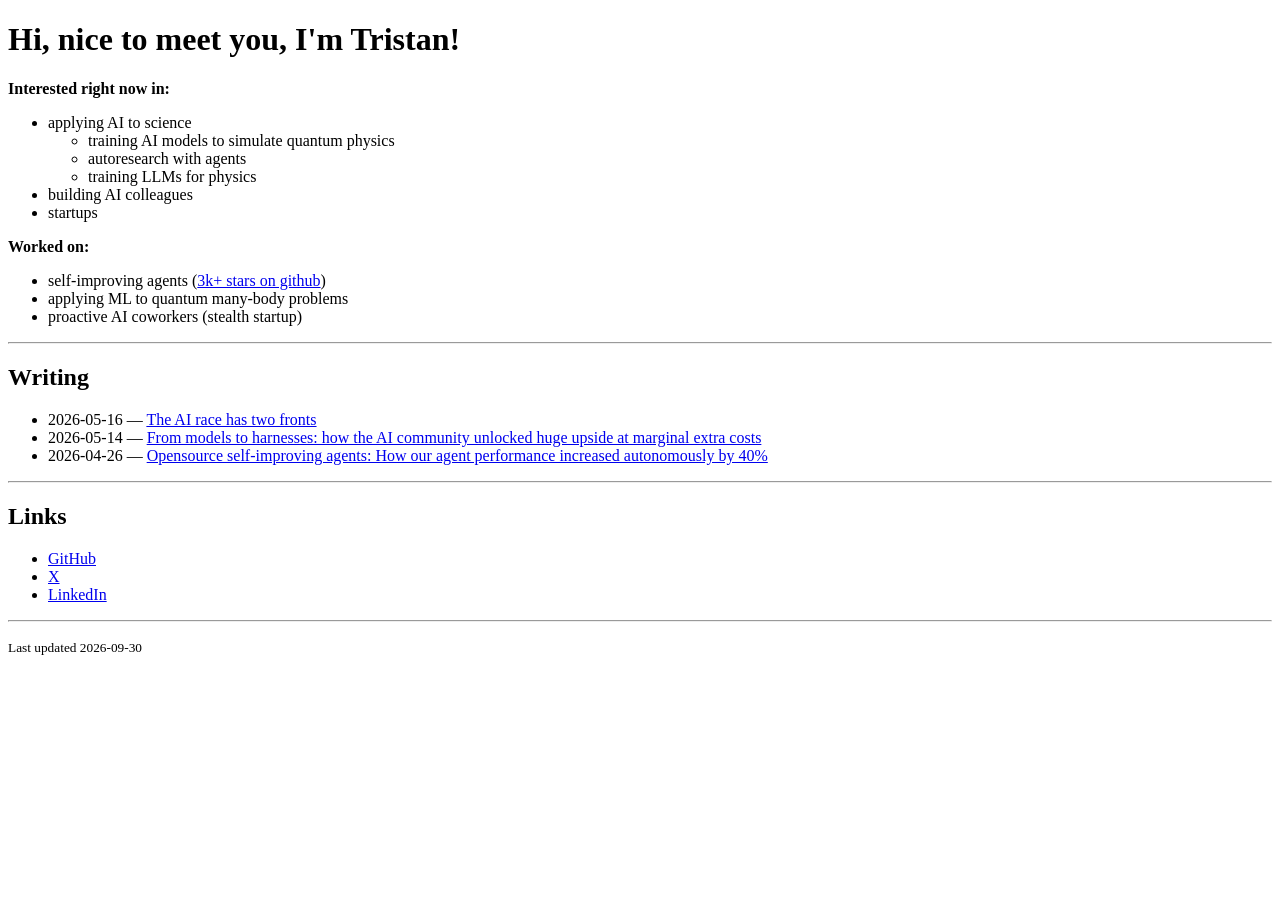
==== index.html @ 32a4ce1a "Update intro, interests and past work Co-Authored-By: Claude Opus 5.5 <noreply@anthropic.com>" ====
<!DOCTYPE html>
<html lang="en">
<head>
<meta charset="utf-8">
<meta name="viewport" content="width=device-width, initial-scale=1">
<title>Tristan Zerweck</title>
</head>
<body>

<h1>Hi, nice to meet you, I'm Tristan!</h1>

<p><b>Interested right now in:</b></p>
<ul>
  <li>applying AI to science
    <ul>
      <li>training AI models to simulate quantum physics</li>
      <li>autoresearch with agents</li>
      <li>training LLMs for physics</li>
    </ul>
  </li>
  <li>building AI colleagues</li>
  <li>startups</li>
</ul>

<p><b>Worked on:</b></p>
<ul>
  <li>self-improving agents (<a href="https://github.com/kayba-ai">3k+ stars on github</a>)</li>
  <li>applying ML to quantum many-body problems</li>
  <li>proactive AI coworkers (stealth startup)</li>
</ul>

<hr>

<h2>Writing</h2>
<ul>
  <li>2026-05-16 &mdash; <a href="https://x.com/ta_eis_eauton/status/2055506010950012963">The AI race has two fronts</a></li>
  <li>2026-05-14 &mdash; <a href="https://x.com/ta_eis_eauton/status/2054738198233075817">From models to harnesses: how the AI community unlocked huge upside at marginal extra costs</a></li>
  <li>2026-04-26 &mdash; <a href="https://x.com/ta_eis_eauton/status/2048363905882137005">Opensource self-improving agents: How our agent performance increased autonomously by 40%</a></li>
</ul>

<hr>

<h2>Links</h2>
<ul>
  <li><a href="https://github.com/tzerweck">GitHub</a></li>
  <li><a href="https://x.com/ta_eis_eauton">X</a></li>
  <li><a href="https://www.linkedin.com/in/tristanzerweck/">LinkedIn</a></li>
</ul>

<hr>
<p><small>Last updated 2026-09-30</small></p>

</body>
</html>
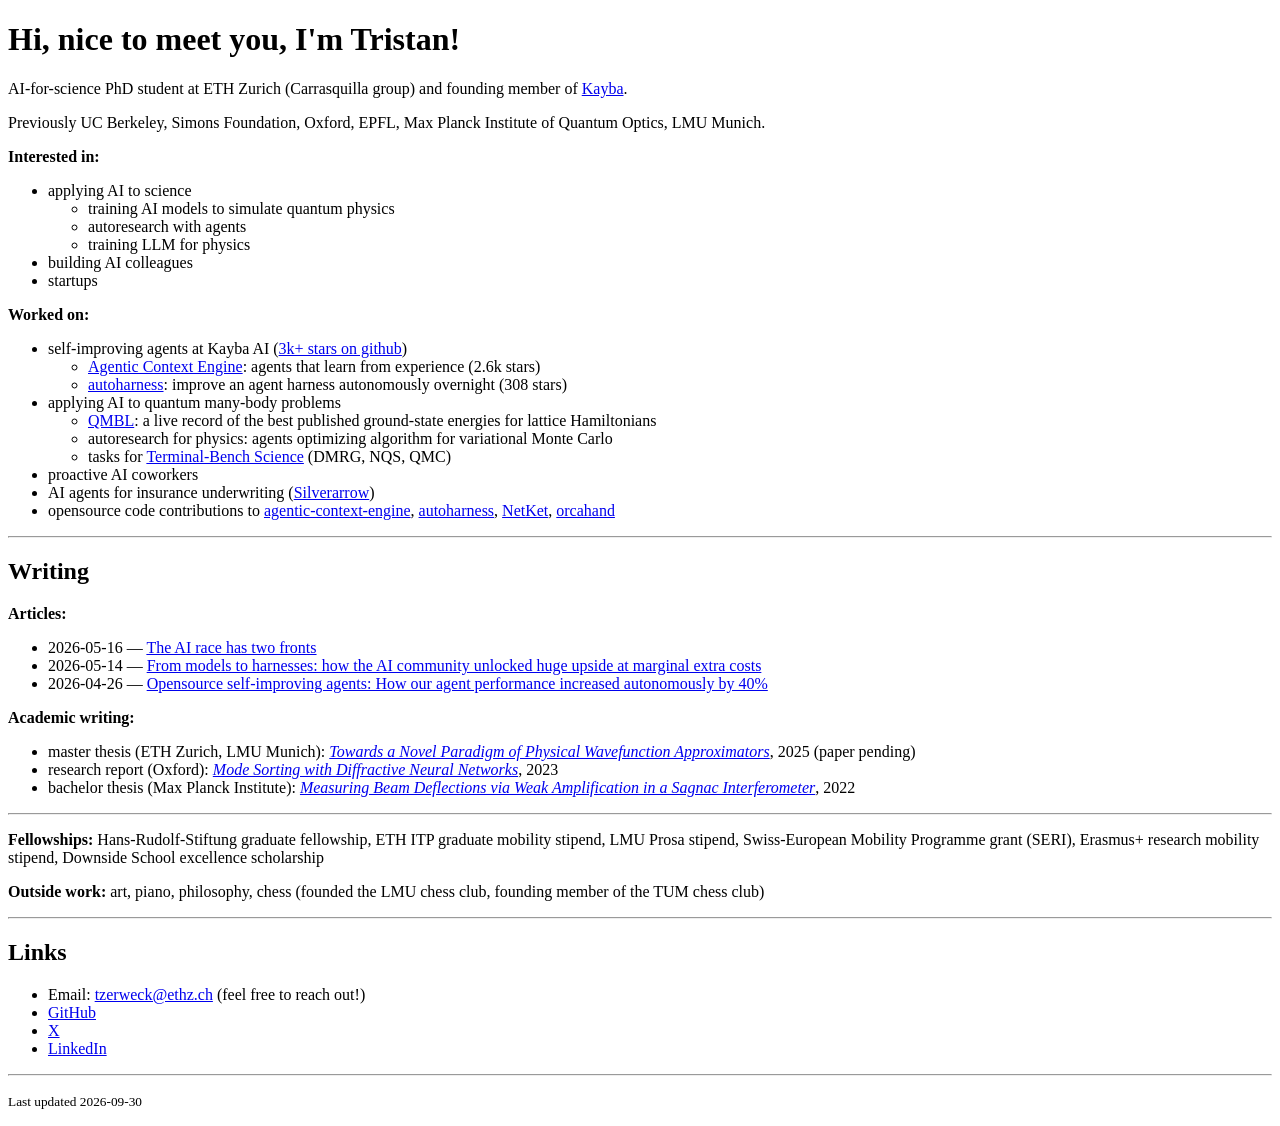
==== commit c4d6412d: "Rewrite page: bio, work, academic writing PDFs, fellowships Master thesis copy has the student ID re" ====
--- a/index.html
+++ b/index.html
@@ -9,13 +9,17 @@
 
 <h1>Hi, nice to meet you, I'm Tristan!</h1>
 
-<p><b>Interested right now in:</b></p>
+<p>AI-for-science PhD student at ETH Zurich (Carrasquilla group) and founding member of <a href="https://kayba.ai">Kayba</a>.</p>
+
+<p>Previously UC Berkeley, Simons Foundation, Oxford, EPFL, Max Planck Institute of Quantum Optics, LMU Munich.</p>
+
+<p><b>Interested in:</b></p>
 <ul>
   <li>applying AI to science
     <ul>
       <li>training AI models to simulate quantum physics</li>
       <li>autoresearch with agents</li>
-      <li>training LLMs for physics</li>
+      <li>training LLM for physics</li>
     </ul>
   </li>
   <li>building AI colleagues</li>
@@ -24,24 +28,53 @@
 
 <p><b>Worked on:</b></p>
 <ul>
-  <li>self-improving agents (<a href="https://github.com/kayba-ai">3k+ stars on github</a>)</li>
-  <li>applying ML to quantum many-body problems</li>
-  <li>proactive AI coworkers (stealth startup)</li>
+  <li>self-improving agents at Kayba AI (<a href="https://github.com/kayba-ai">3k+ stars on github</a>)
+    <ul>
+      <li><a href="https://github.com/kayba-ai/agentic-context-engine">Agentic Context Engine</a>: agents that learn from experience (2.6k stars)</li>
+      <li><a href="https://github.com/kayba-ai/autoharness">autoharness</a>: improve an agent harness autonomously overnight (308 stars)</li>
+    </ul>
+  </li>
+  <li>applying AI to quantum many-body problems
+    <ul>
+      <li><a href="https://qmbl.org">QMBL</a>: a live record of the best published ground-state energies for lattice Hamiltonians</li>
+      <li>autoresearch for physics: agents optimizing algorithm for variational Monte Carlo</li>
+      <li>tasks for <a href="https://github.com/harbor-framework/terminal-bench-science">Terminal-Bench Science</a> (DMRG, NQS, QMC)</li>
+    </ul>
+  </li>
+  <li>proactive AI coworkers</li>
+  <li>AI agents for insurance underwriting (<a href="https://silverarrow.pro">Silverarrow</a>)</li>
+  <li>opensource code contributions to <a href="https://github.com/kayba-ai/agentic-context-engine">agentic-context-engine</a>, <a href="https://github.com/kayba-ai/autoharness">autoharness</a>, <a href="https://github.com/netket/netket">NetKet</a>, <a href="https://github.com/orcahand/orca_core">orcahand</a></li>
 </ul>
 
 <hr>
 
 <h2>Writing</h2>
+
+<p><b>Articles:</b></p>
 <ul>
   <li>2026-05-16 &mdash; <a href="https://x.com/ta_eis_eauton/status/2055506010950012963">The AI race has two fronts</a></li>
   <li>2026-05-14 &mdash; <a href="https://x.com/ta_eis_eauton/status/2054738198233075817">From models to harnesses: how the AI community unlocked huge upside at marginal extra costs</a></li>
   <li>2026-04-26 &mdash; <a href="https://x.com/ta_eis_eauton/status/2048363905882137005">Opensource self-improving agents: How our agent performance increased autonomously by 40%</a></li>
 </ul>
 
+<p><b>Academic writing:</b></p>
+<ul>
+  <li>master thesis (ETH Zurich, LMU Munich): <a href="master-thesis.pdf"><i>Towards a Novel Paradigm of Physical Wavefunction Approximators</i></a>, 2025 (paper pending)</li>
+  <li>research report (Oxford): <a href="quantech-report.pdf"><i>Mode Sorting with Diffractive Neural Networks</i></a>, 2023</li>
+  <li>bachelor thesis (Max Planck Institute): <a href="bachelor-thesis.pdf"><i>Measuring Beam Deflections via Weak Amplification in a Sagnac Interferometer</i></a>, 2022</li>
+</ul>
+
+<hr>
+
+<p><b>Fellowships:</b> Hans-Rudolf-Stiftung graduate fellowship, ETH ITP graduate mobility stipend, LMU Prosa stipend, Swiss-European Mobility Programme grant (SERI), Erasmus+ research mobility stipend, Downside School excellence scholarship</p>
+
+<p><b>Outside work:</b> art, piano, philosophy, chess (founded the LMU chess club, founding member of the TUM chess club)</p>
+
 <hr>
 
 <h2>Links</h2>
 <ul>
+  <li>Email: <a href="mailto:tzerweck@ethz.ch">tzerweck@ethz.ch</a> (feel free to reach out!)</li>
   <li><a href="https://github.com/tzerweck">GitHub</a></li>
   <li><a href="https://x.com/ta_eis_eauton">X</a></li>
   <li><a href="https://www.linkedin.com/in/tristanzerweck/">LinkedIn</a></li>
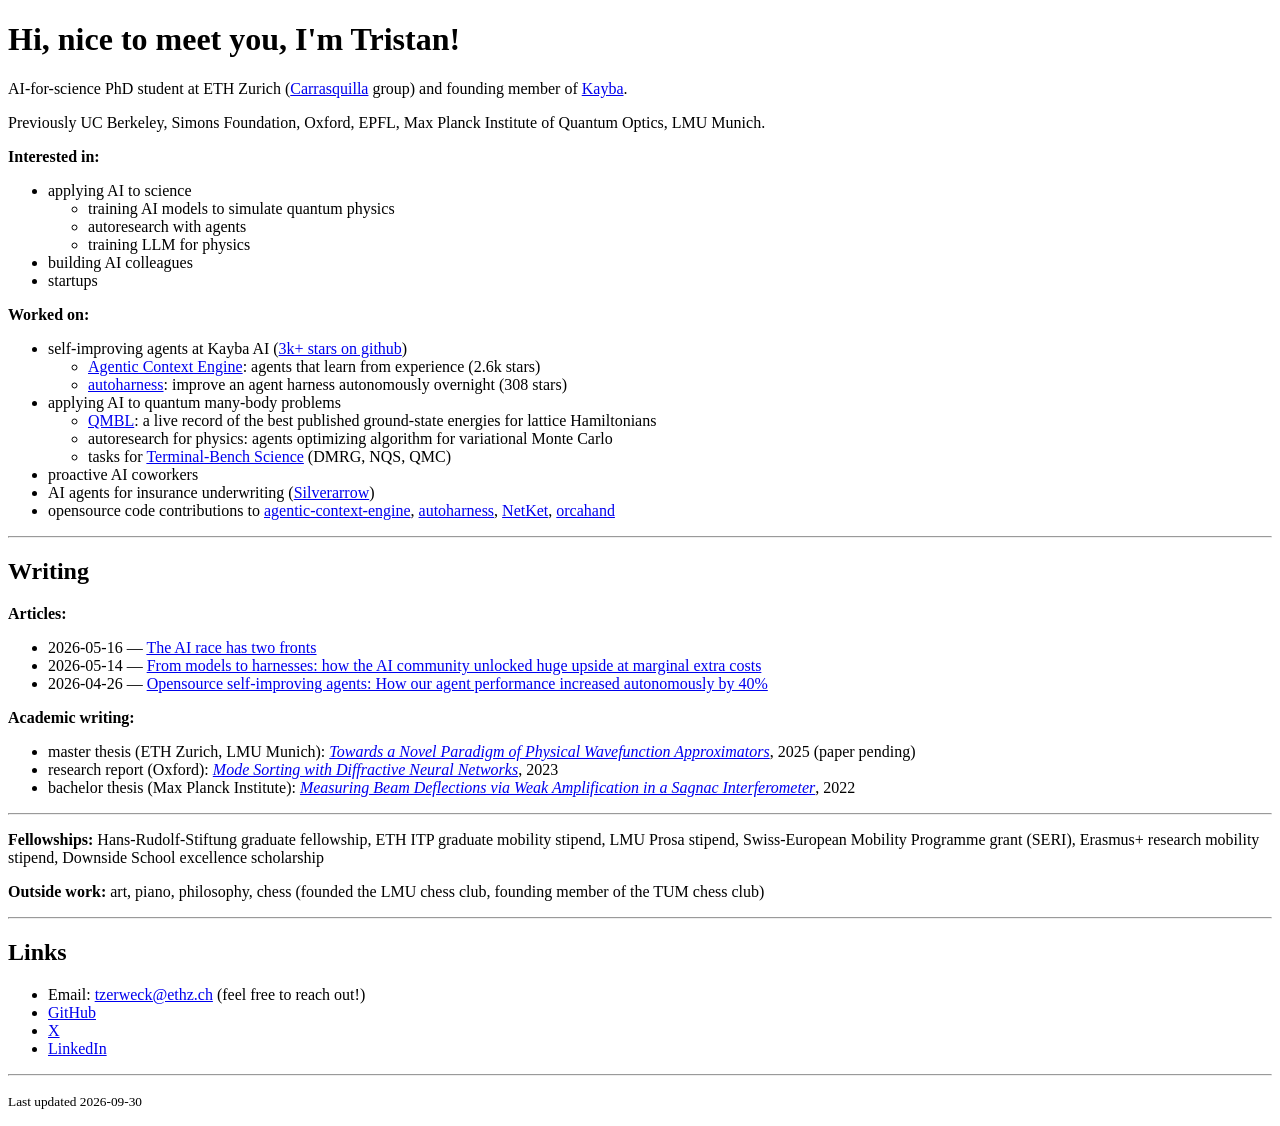
==== commit 3b4eb442: "Link Carrasquilla group page Co-Authored-By: Claude Opus 5.5 <noreply@anthropic.com>" ====
--- a/index.html
+++ b/index.html
@@ -9,7 +9,7 @@
 
 <h1>Hi, nice to meet you, I'm Tristan!</h1>
 
-<p>AI-for-science PhD student at ETH Zurich (Carrasquilla group) and founding member of <a href="https://kayba.ai">Kayba</a>.</p>
+<p>AI-for-science PhD student at ETH Zurich (<a href="https://www.phys.ethz.ch/the-department/people/person-detail.jcarrasquill.html">Carrasquilla</a> group) and founding member of <a href="https://kayba.ai">Kayba</a>.</p>
 
 <p>Previously UC Berkeley, Simons Foundation, Oxford, EPFL, Max Planck Institute of Quantum Optics, LMU Munich.</p>
 
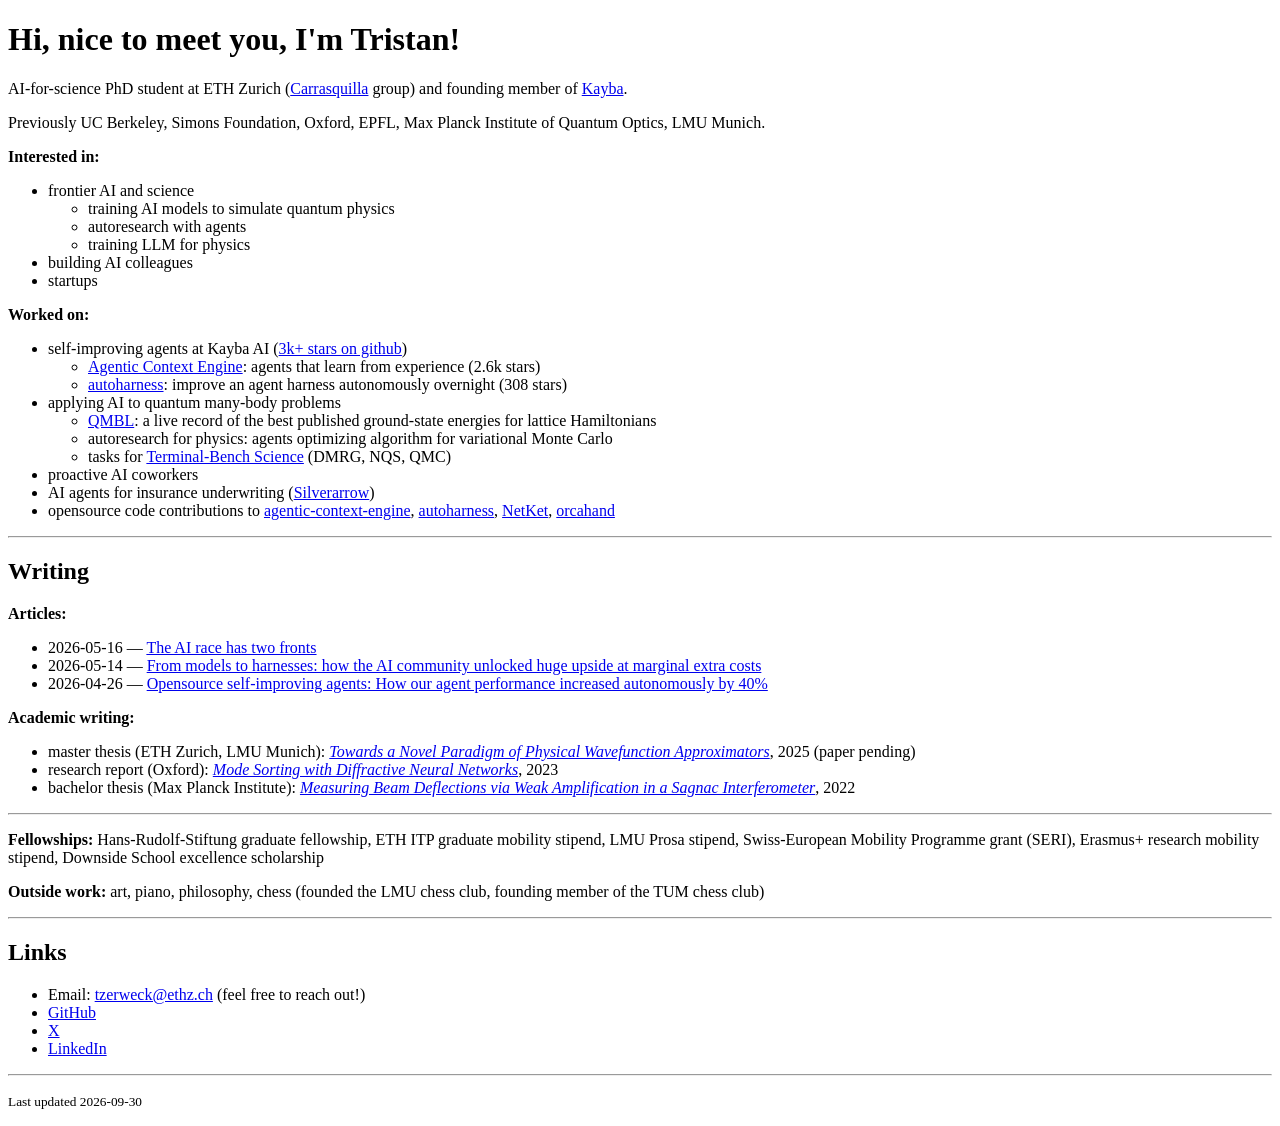
==== commit b04a6fa4: "Interests: frontier AI and science Co-Authored-By: Claude Opus 5.5 <noreply@anthropic.com>" ====
--- a/index.html
+++ b/index.html
@@ -15,7 +15,7 @@
 
 <p><b>Interested in:</b></p>
 <ul>
-  <li>applying AI to science
+  <li>frontier AI and science
     <ul>
       <li>training AI models to simulate quantum physics</li>
       <li>autoresearch with agents</li>
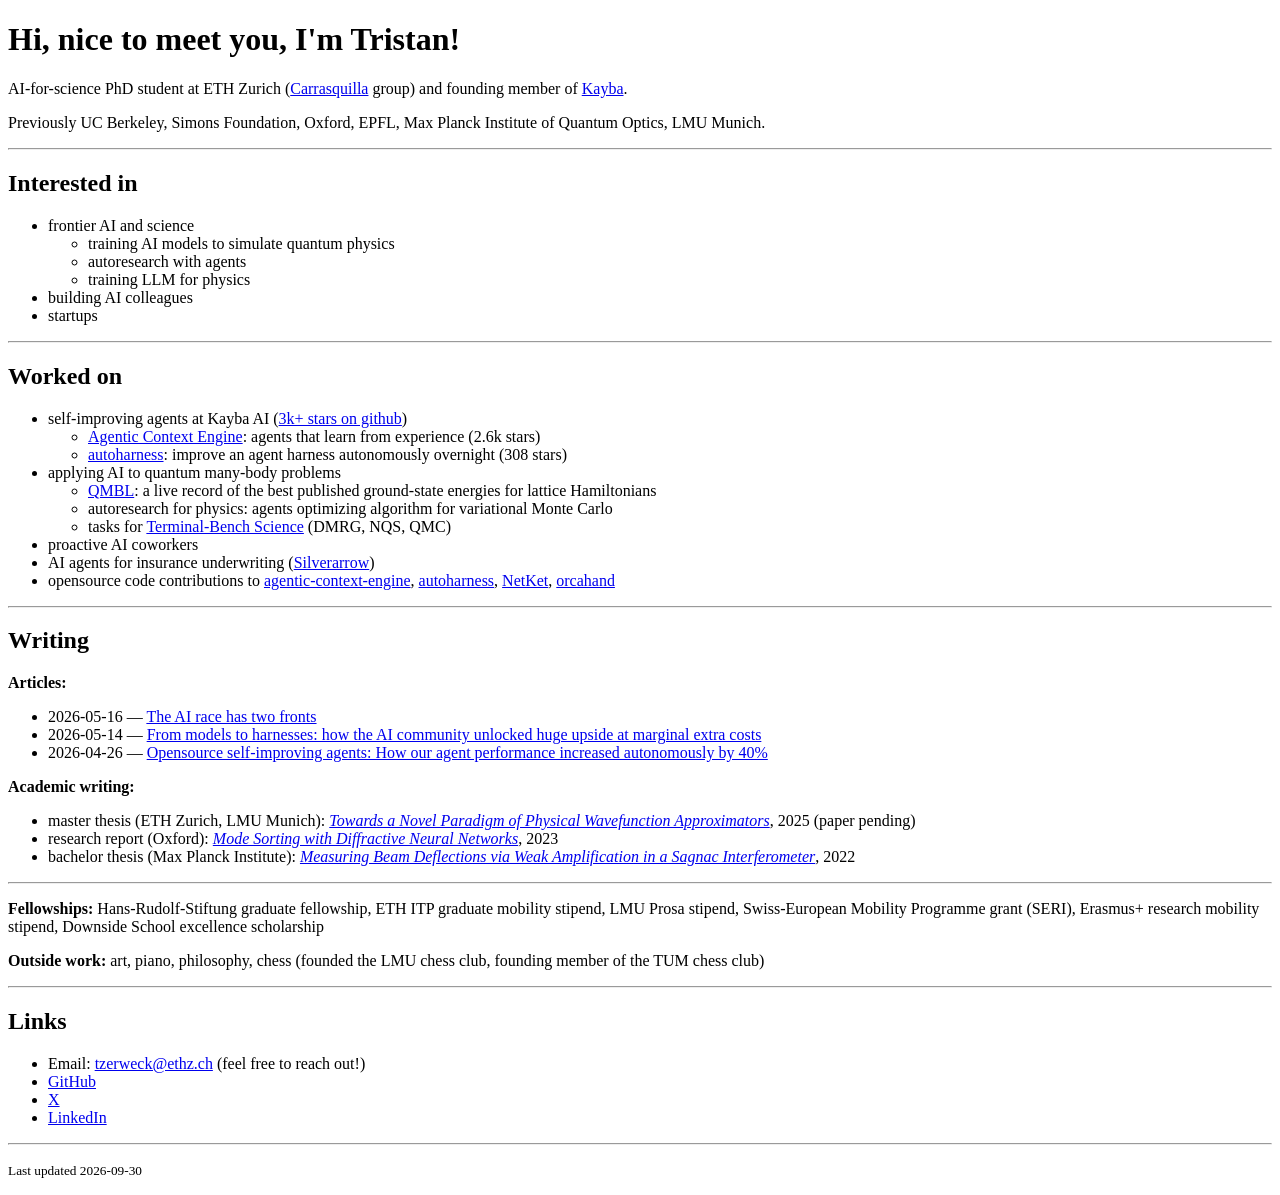
==== commit 277b1e12: "Make Interested in / Worked on full sections Co-Authored-By: Claude Opus 5.5 <noreply@anthropic.com>" ====
--- a/index.html
+++ b/index.html
@@ -13,7 +13,9 @@
 
 <p>Previously UC Berkeley, Simons Foundation, Oxford, EPFL, Max Planck Institute of Quantum Optics, LMU Munich.</p>
 
-<p><b>Interested in:</b></p>
+<hr>
+
+<h2>Interested in</h2>
 <ul>
   <li>frontier AI and science
     <ul>
@@ -26,7 +28,9 @@
   <li>startups</li>
 </ul>
 
-<p><b>Worked on:</b></p>
+<hr>
+
+<h2>Worked on</h2>
 <ul>
   <li>self-improving agents at Kayba AI (<a href="https://github.com/kayba-ai">3k+ stars on github</a>)
     <ul>
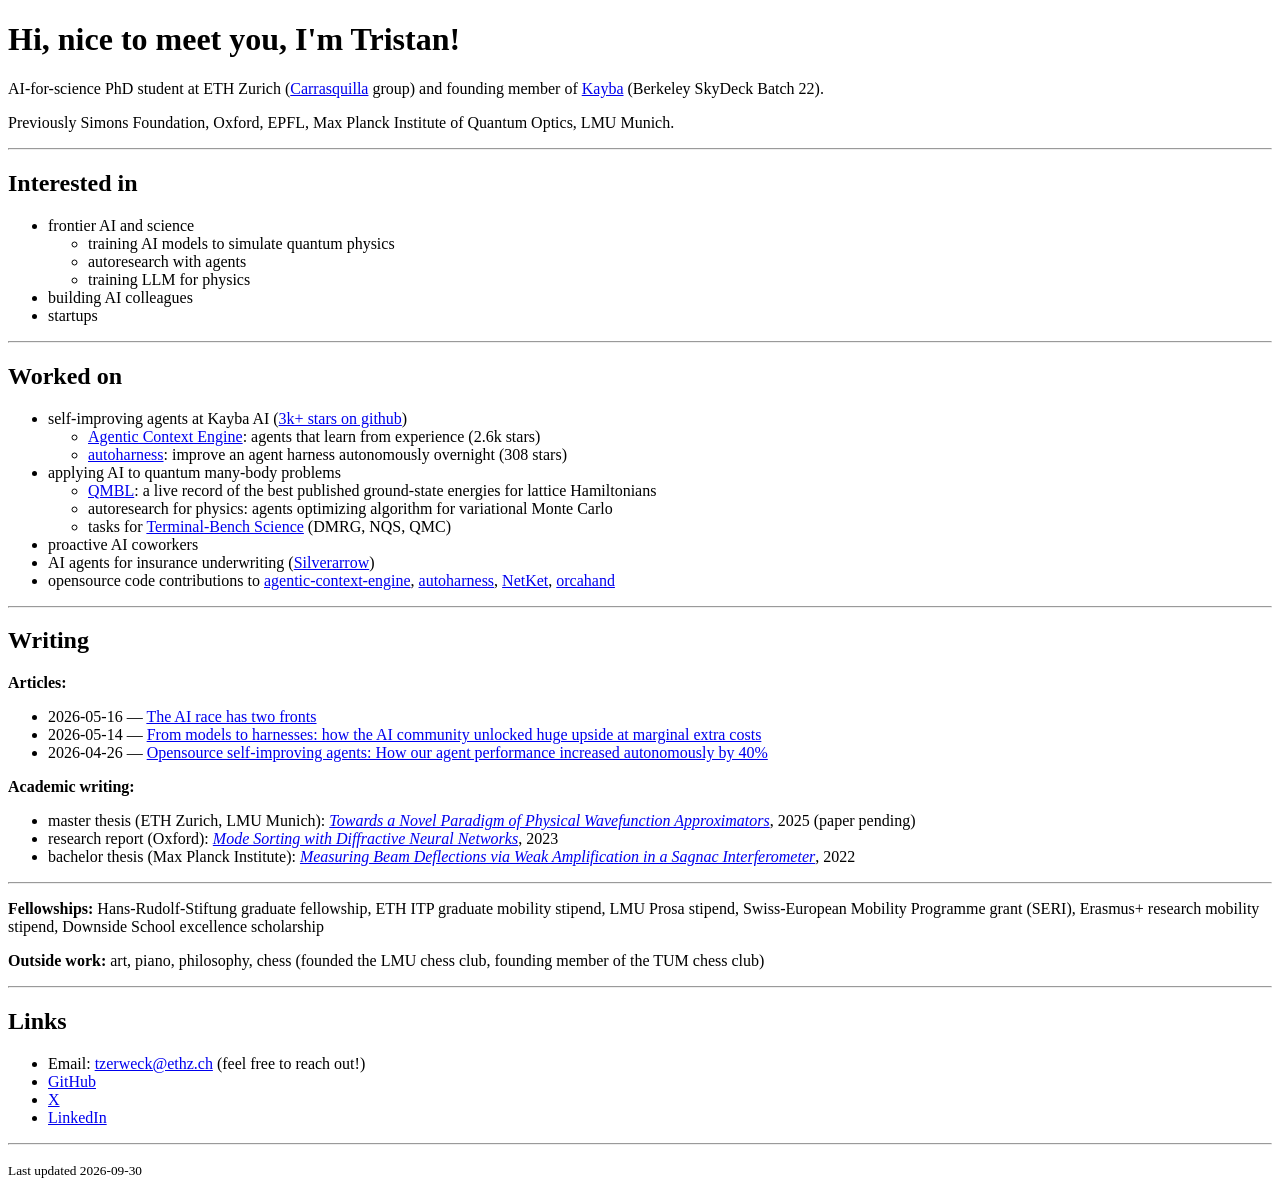
==== commit e0dfcc11: "Bio: Kayba (Berkeley SkyDeck Batch 22); drop UC Berkeley from Previously Co-Authored-By: Claude Opus" ====
--- a/index.html
+++ b/index.html
@@ -9,9 +9,9 @@
 
 <h1>Hi, nice to meet you, I'm Tristan!</h1>
 
-<p>AI-for-science PhD student at ETH Zurich (<a href="https://www.phys.ethz.ch/the-department/people/person-detail.jcarrasquill.html">Carrasquilla</a> group) and founding member of <a href="https://kayba.ai">Kayba</a>.</p>
+<p>AI-for-science PhD student at ETH Zurich (<a href="https://www.phys.ethz.ch/the-department/people/person-detail.jcarrasquill.html">Carrasquilla</a> group) and founding member of <a href="https://kayba.ai">Kayba</a> (Berkeley SkyDeck Batch 22).</p>
 
-<p>Previously UC Berkeley, Simons Foundation, Oxford, EPFL, Max Planck Institute of Quantum Optics, LMU Munich.</p>
+<p>Previously Simons Foundation, Oxford, EPFL, Max Planck Institute of Quantum Optics, LMU Munich.</p>
 
 <hr>
 
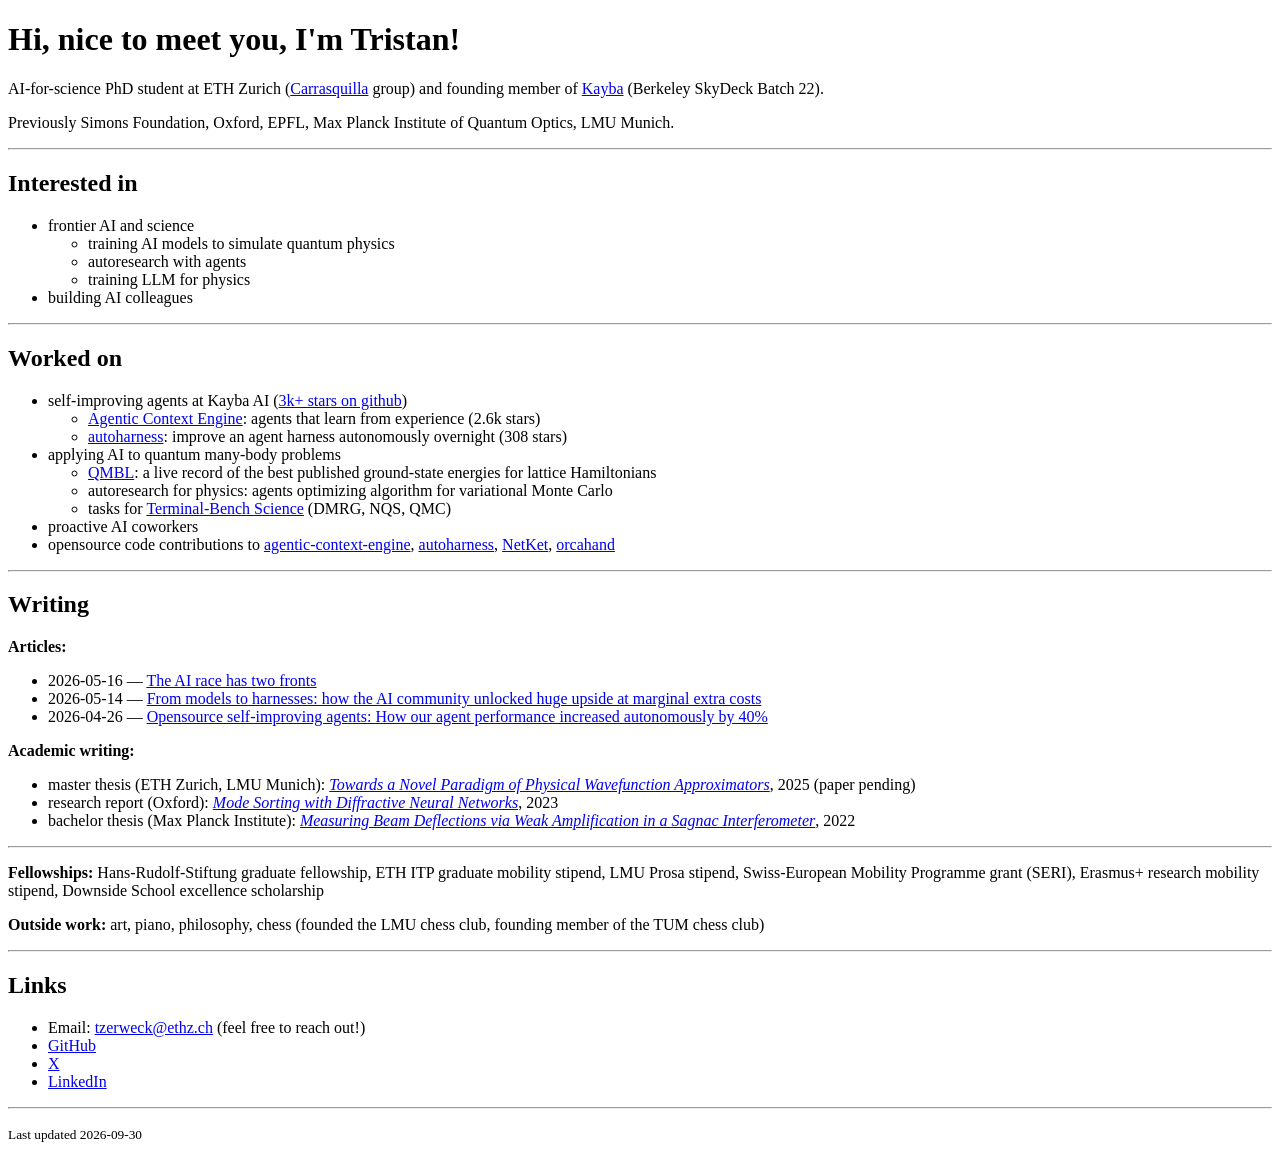
==== commit 13568caf: "Remove 'startups' and Silverarrow line Co-Authored-By: Claude Opus 5.5 <noreply@anthropic.com>" ====
--- a/index.html
+++ b/index.html
@@ -25,7 +25,6 @@
     </ul>
   </li>
   <li>building AI colleagues</li>
-  <li>startups</li>
 </ul>
 
 <hr>
@@ -46,7 +45,6 @@
     </ul>
   </li>
   <li>proactive AI coworkers</li>
-  <li>AI agents for insurance underwriting (<a href="https://silverarrow.pro">Silverarrow</a>)</li>
   <li>opensource code contributions to <a href="https://github.com/kayba-ai/agentic-context-engine">agentic-context-engine</a>, <a href="https://github.com/kayba-ai/autoharness">autoharness</a>, <a href="https://github.com/netket/netket">NetKet</a>, <a href="https://github.com/orcahand/orca_core">orcahand</a></li>
 </ul>
 
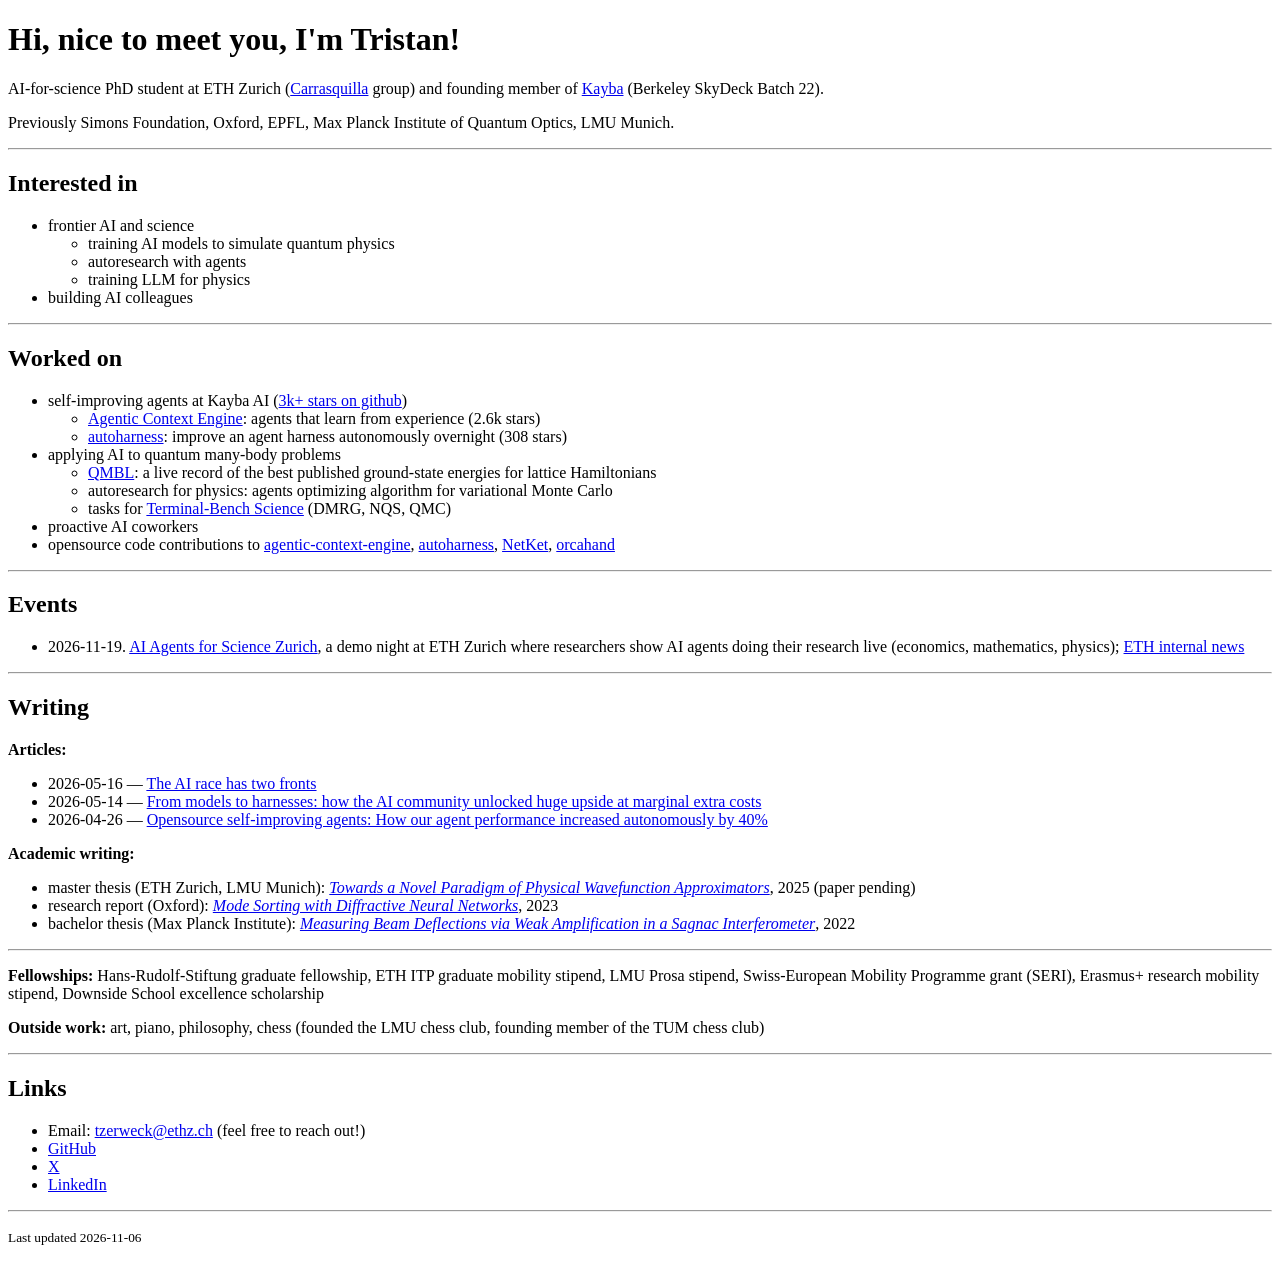
==== commit 168ba5ca: "Events: AI Agents for Science Zurich demo night, 19 Nov 2026 Co-Authored-By: Claude Opus 5.5 <norepl" ====
--- a/index.html
+++ b/index.html
@@ -50,6 +50,13 @@
 
 <hr>
 
+<h2>Events</h2>
+<ul>
+  <li>2026-11-19. <a href="https://luma.com/x9ale5q2">AI Agents for Science Zurich</a>, a demo night at ETH Zurich where researchers show AI agents doing their research live (economics, mathematics, physics); <a href="https://ethz.ch/staffnet/en/news-and-events/internal-news/archive/2026/11/ai-agents-doing-research-shown-live.html">ETH internal news</a></li>
+</ul>
+
+<hr>
+
 <h2>Writing</h2>
 
 <p><b>Articles:</b></p>
@@ -83,7 +90,7 @@
 </ul>
 
 <hr>
-<p><small>Last updated 2026-09-30</small></p>
+<p><small>Last updated 2026-11-06</small></p>
 
 </body>
 </html>
